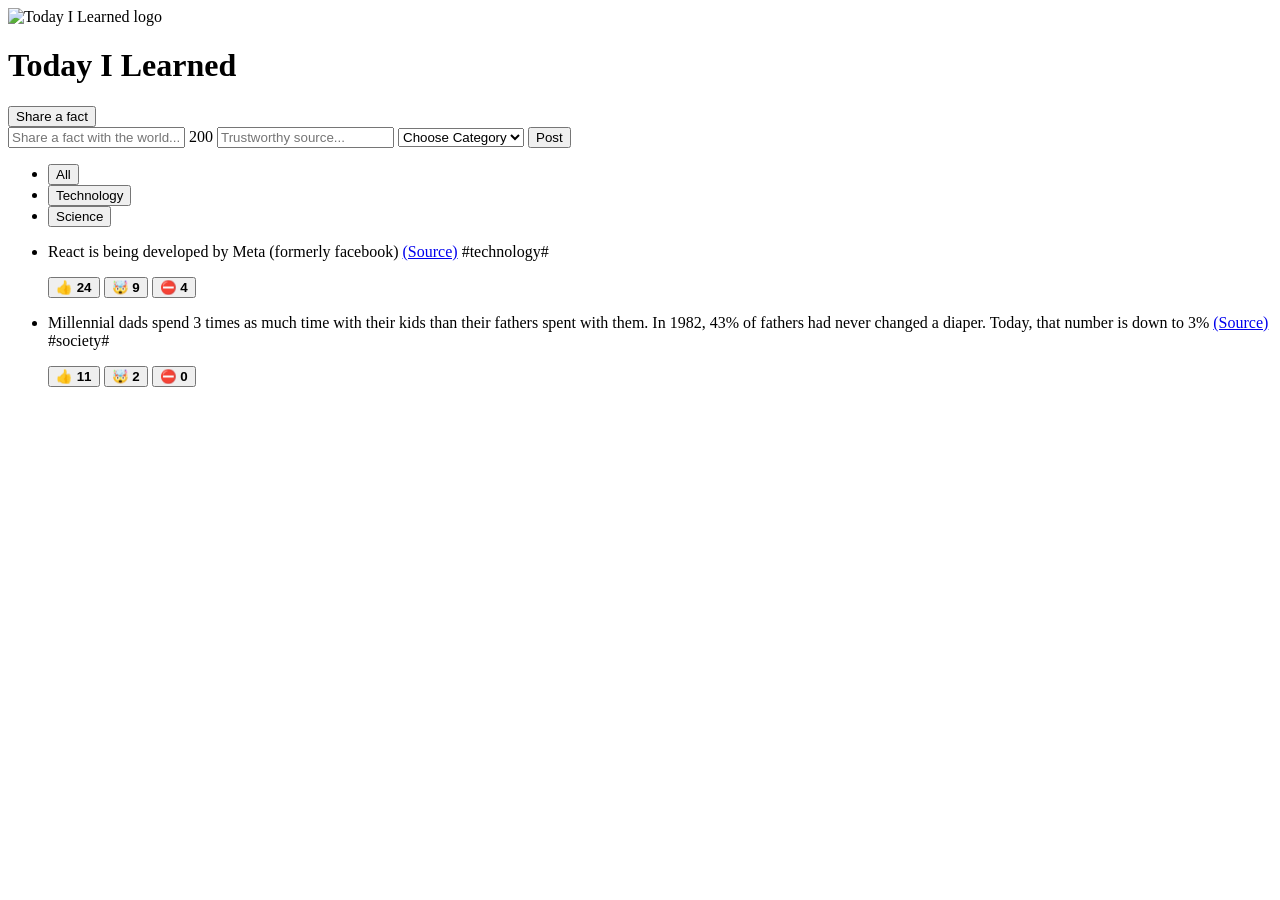
==== index.html @ 7a8a1d3f "Add files via upload" ====
<!DOCTYPE html>
<html lang="en">
  <head>
    <meta charset="UTF-8" />
    <meta name="viewport" content="width=device-width, initial-scale=1.0" />
    <title>Today I Learned</title>
  </head>
  <body>
    <header>
      <img src="logo.png" height="68" width="68" alt="Today I Learned logo" />
      <h1>Today I Learned</h1>
      <button>Share a fact</button>
    </header>

    <form>
      <input type="text" placeholder="Share a fact with the world..." />
      <span>200</span>
      <input type="text" placeholder="Trustworthy source..." />
      <select>
        <option value="">Choose Category</option>
        <option value="technology">Technology</option>
        <option value="science">Science</option>
        <option value="finance">Finance</option>
      </select>
      <button>Post</button>
    </form>

    <main>
      <aside>
        <ul>
          <li><button>All</button></li>
          <li><button>Technology</button></li>
          <li><button>Science</button></li>
        </ul>
      </aside>

      <section>
        <ul>
          <li>
            <p>
              React is being developed by Meta (formerly facebook)
              <a href="https://opensource.fb.com/" target="_blank">(Source)</a>
              <span>#technology#</span>
            </p>
            <div>
              <button>👍 <strong>24</strong></button>
              <button>🤯 <strong>9</strong></button>
              <button>⛔️ <strong>4</strong></button>
            </div>
          </li>
          <li>
            <p>
              Millennial dads spend 3 times as much time with their kids than
              their fathers spent with them. In 1982, 43% of fathers had never
              changed a diaper. Today, that number is down to 3%
              <a
                href="https://www.mother.ly/parenting/millennial-dads-spend-more-time-with-their-kids"
                target="_blank"
                >(Source)</a
              >
              <span>#society#</span>
            </p>
            <div>
              <button>👍 <strong>11</strong></button>
              <button>🤯 <strong>2</strong></button>
              <button>⛔️ <strong>0</strong></button>
            </div>
          </li>
        </ul>
      </section>
    </main>
  </body>
</html>
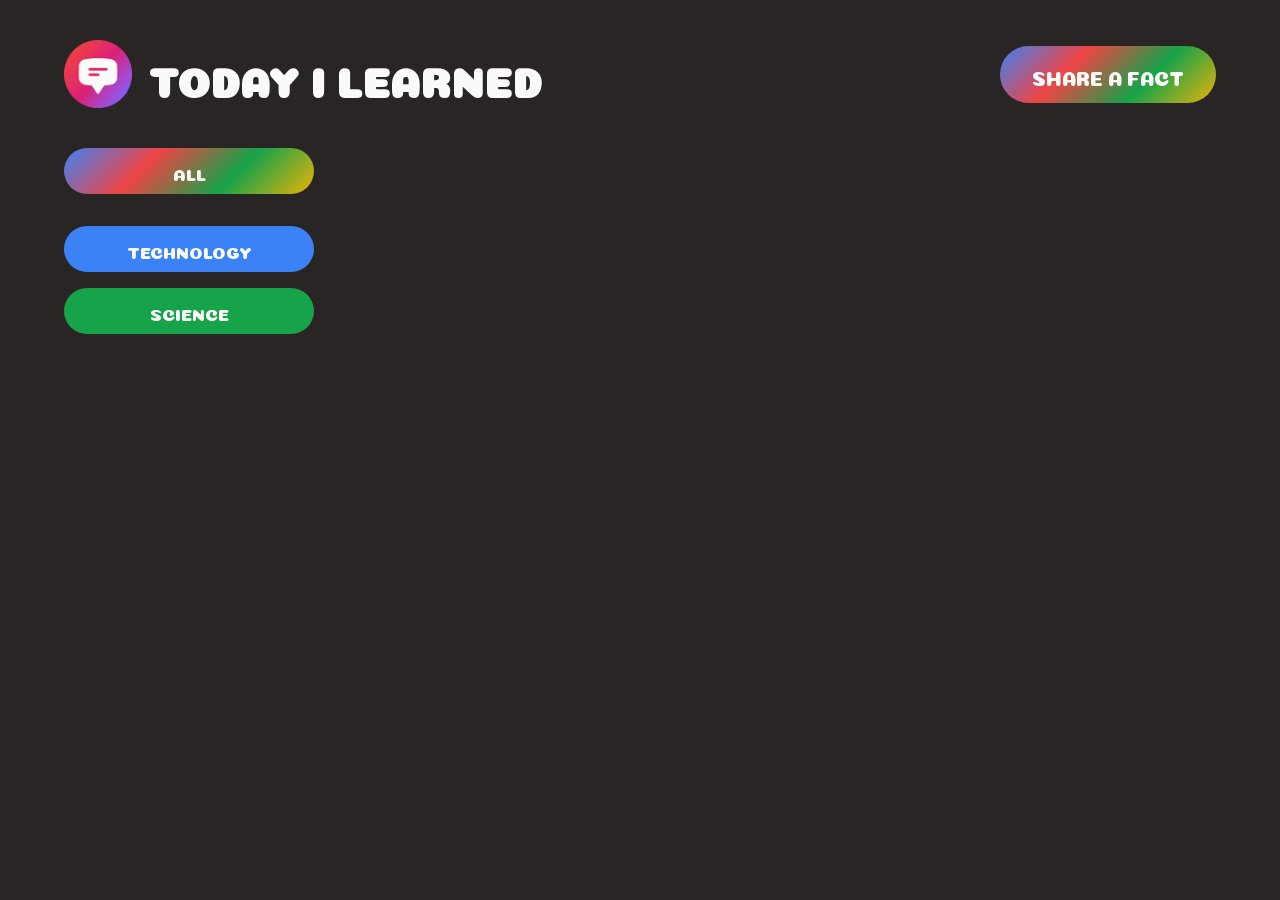
==== commit dd266d4c: "basic app before react build" ====
--- a/index.html
+++ b/index.html
@@ -3,71 +3,112 @@
   <head>
     <meta charset="UTF-8" />
     <meta name="viewport" content="width=device-width, initial-scale=1.0" />
+    <link rel="preconnect" href="https://fonts.googleapis.com" />
+    <link rel="preconnect" href="https://fonts.gstatic.com" crossorigin />
+    <link
+      href="https://fonts.googleapis.com/css2?family=Coiny&family=Sono&display=swap"
+      rel="stylesheet"
+    />
+    <link href="style.css" rel="stylesheet" />
     <title>Today I Learned</title>
   </head>
   <body>
-    <header>
-      <img src="logo.png" height="68" width="68" alt="Today I Learned logo" />
-      <h1>Today I Learned</h1>
-      <button>Share a fact</button>
-    </header>
+    <div class="container">
+      <header class="header">
+        <div class="logo">
+          <img
+            src="logo.png"
+            height="68"
+            width="68"
+            alt="Today I Learned logo"
+          />
+          <h1>Today I Learned</h1>
+        </div>
+        <button class="btn btn-large btn-open">Share a fact</button>
+      </header>
 
-    <form>
-      <input type="text" placeholder="Share a fact with the world..." />
-      <span>200</span>
-      <input type="text" placeholder="Trustworthy source..." />
-      <select>
-        <option value="">Choose Category</option>
-        <option value="technology">Technology</option>
-        <option value="science">Science</option>
-        <option value="finance">Finance</option>
-      </select>
-      <button>Post</button>
-    </form>
+      <form class="fact-form hidden">
+        <input type="text" placeholder="Share a fact with the world..." />
+        <span>200</span>
+        <input type="text" placeholder="Trustworthy source..." />
+        <select>
+          <option value="">Choose Category</option>
+          <option value="technology">Technology</option>
+          <option value="science">Science</option>
+          <option value="finance">Finance</option>
+        </select>
+        <button class="btn btn-large">Post</button>
+      </form>
 
-    <main>
-      <aside>
-        <ul>
-          <li><button>All</button></li>
-          <li><button>Technology</button></li>
-          <li><button>Science</button></li>
-        </ul>
-      </aside>
+      <main class="main">
+        <aside>
+          <ul>
+            <li class="category">
+              <button class="btn btn-all-categories">All</button>
+            </li>
+            <li class="category">
+              <button
+                class="btn btn-category"
+                style="background-color: #3b82f6"
+              >
+                Technology
+              </button>
+            </li>
+            <li class="category">
+              <button
+                class="btn btn-category"
+                style="background-color: #16a34a"
+              >
+                Science
+              </button>
+            </li>
+          </ul>
+        </aside>
 
-      <section>
-        <ul>
-          <li>
-            <p>
-              React is being developed by Meta (formerly facebook)
-              <a href="https://opensource.fb.com/" target="_blank">(Source)</a>
-              <span>#technology#</span>
-            </p>
-            <div>
-              <button>👍 <strong>24</strong></button>
-              <button>🤯 <strong>9</strong></button>
-              <button>⛔️ <strong>4</strong></button>
-            </div>
-          </li>
-          <li>
-            <p>
-              Millennial dads spend 3 times as much time with their kids than
-              their fathers spent with them. In 1982, 43% of fathers had never
-              changed a diaper. Today, that number is down to 3%
-              <a
-                href="https://www.mother.ly/parenting/millennial-dads-spend-more-time-with-their-kids"
-                target="_blank"
-                >(Source)</a
+        <section>
+          <ul class="facts-list">
+            <li class="fact">
+              <p>
+                React is being developed by Meta (formerly facebook)
+                <a
+                  class="source"
+                  href="https://opensource.fb.com/"
+                  target="_blank"
+                  >(Source)</a
+                >
+              </p>
+              <span class="tag" style="background-color: #3b82f6"
+                >technology</span
               >
-              <span>#society#</span>
-            </p>
-            <div>
-              <button>👍 <strong>11</strong></button>
-              <button>🤯 <strong>2</strong></button>
-              <button>⛔️ <strong>0</strong></button>
-            </div>
-          </li>
-        </ul>
-      </section>
-    </main>
+              <div class="vote-buttons">
+                <button>👍 24</button>
+                <button>🤯 9</button>
+                <button>⛔️ 4</button>
+              </div>
+            </li>
+            <li class="fact">
+              <p>
+                Millennial dads spend 3 times as much time with their kids than
+                their fathers spent with them. In 1982, 43% of fathers had never
+                changed a diaper. Today, that number is down to 3%
+                <a
+                  class="source"
+                  href="https://www.mother.ly/parenting/millennial-dads-spend-more-time-with-their-kids"
+                  target="_blank"
+                  >(Source)</a
+                >
+              </p>
+              <span class="tag" style="background-color: #eab308">society</span>
+              <div class="vote-buttons">
+                <button>👍 <strong>11</strong></button>
+                <button>🤯 <strong>2</strong></button>
+                <button>⛔️ <strong>0</strong></button>
+              </div>
+            </li>
+          </ul>
+        </section>
+      </main>
+    </div>
+    <script src="script.js"></script>
   </body>
 </html>
--- a/style.css
+++ b/style.css
@@ -0,0 +1,229 @@
+* {
+  margin: 0;
+  padding: 0;
+  box-sizing: border-box;
+}
+
+body {
+  background-color: #292524;
+  color: #fafaf9;
+  font-family: "Sono", sans-serif;
+  padding: 40px 64px;
+}
+
+.hidden {
+  display: none !important;
+}
+
+/* MAIN LAYOUT */
+.container {
+  max-width: 1500px;
+  margin: 0 auto;
+}
+
+.header {
+  margin-bottom: 40px;
+  display: flex;
+  align-items: center;
+  justify-content: space-between;
+}
+
+.main {
+  display: grid;
+  grid-template-columns: 250px 1fr;
+  gap: 48px;
+}
+
+@media (max-width: 900px) {
+  .main {
+    grid-template-columns: 1fr;
+  }
+}
+
+/* ELEMENTS */
+.logo {
+  display: flex;
+  align-items: center;
+  gap: 16px;
+}
+
+.logo img {
+  width: 68px;
+  height: 68px;
+}
+
+h1 {
+  font-size: 42px;
+  text-transform: uppercase;
+  font-family: "Coiny", sans-serif;
+  line-height: 1;
+  margin-top: 6px;
+}
+
+.category {
+  margin-bottom: 16px;
+}
+
+.fact {
+  font-size: 20px;
+  line-height: 1.4;
+  background-color: #44403c;
+  margin-bottom: 16px;
+  padding: 16px 24px;
+  letter-spacing: -1px;
+  border-radius: 16px;
+
+  display: flex;
+  align-items: center;
+  gap: 24px;
+}
+
+@media (max-width: 1200px) {
+  .fact {
+    flex-direction: column;
+    align-items: flex-end;
+    gap: 12px;
+  }
+}
+
+.tag {
+  text-transform: uppercase;
+  font-size: 14px;
+  font-family: "Coiny", cursive;
+  padding-top: 3px;
+  padding-left: 10px;
+  padding-right: 10px;
+  border-radius: 100px;
+}
+
+.vote-buttons {
+  margin-left: auto;
+  flex-shrink: 0;
+
+  display: flex;
+  gap: 8px;
+}
+
+.vote-buttons button {
+  background-color: #78716c;
+  border: none;
+  font-size: 18px;
+  padding: 6px 12px;
+  border-radius: 100px;
+  color: inherit;
+  font-family: inherit;
+  font-weight: 600;
+  cursor: pointer;
+  transition: 0.3s;
+}
+
+.vote-buttons button:hover {
+  background-color: #292524;
+}
+
+ul {
+  list-style: none;
+}
+
+.source:link,
+.source:visited {
+  color: #a8a29e;
+  text-decoration: none;
+  margin-left: 12px;
+  transition: 0.3s;
+}
+
+.source:hover,
+.source:active {
+  color: #3b82f6;
+}
+
+.btn {
+  border: none;
+  font-family: "Coiny", sans-serif;
+  line-height: 1;
+  text-transform: uppercase;
+  font-size: 17px;
+  padding: 16px 0 13px;
+  background-image: linear-gradient(135deg, #3b82f6, #ef4444, #16a34a, #eab308);
+  color: inherit;
+  border-radius: 100px;
+  cursor: pointer;
+  transition: 0.3s;
+}
+
+.btn:hover {
+  transform: scale(110%) rotate(-2deg);
+}
+
+.btn-large {
+  font-size: 20px;
+  padding: 20px 32px 17px;
+}
+
+.btn-all-categories {
+  margin-bottom: 16px;
+  width: 100%;
+}
+
+.btn-category {
+  width: 100%;
+  background-image: none;
+}
+
+/* FORM */
+
+.fact-form {
+  background-color: #44403c;
+  margin-bottom: 40px;
+  padding: 16px 32px;
+
+  display: flex;
+  align-items: center;
+  gap: 16px;
+  border-radius: 16px;
+}
+
+.fact-form input,
+.fact-form select {
+  width: 250px;
+  max-width: 400px;
+  min-width: 150px;
+  background-color: #78716c;
+  border: none;
+  border-radius: 100px;
+  padding: 16px;
+  font-size: 18px;
+  color: inherit;
+  font-family: inherit;
+}
+
+@media (max-width: 1000px) {
+  body {
+    padding: 32px 40px;
+  }
+
+  .fact-form {
+    flex-direction: column;
+    align-items: stretch;
+  }
+
+  .fact-form input,
+  .fact-form select {
+    width: auto;
+  }
+}
+
+.fact-form input::placeholder {
+  color: #a8a29e;
+}
+
+.fact-form input:first-child {
+  flex-grow: 1;
+}
+
+.fact-form span {
+  font-weight: 600;
+  font-size: 18px;
+  margin-right: 18px;
+}
